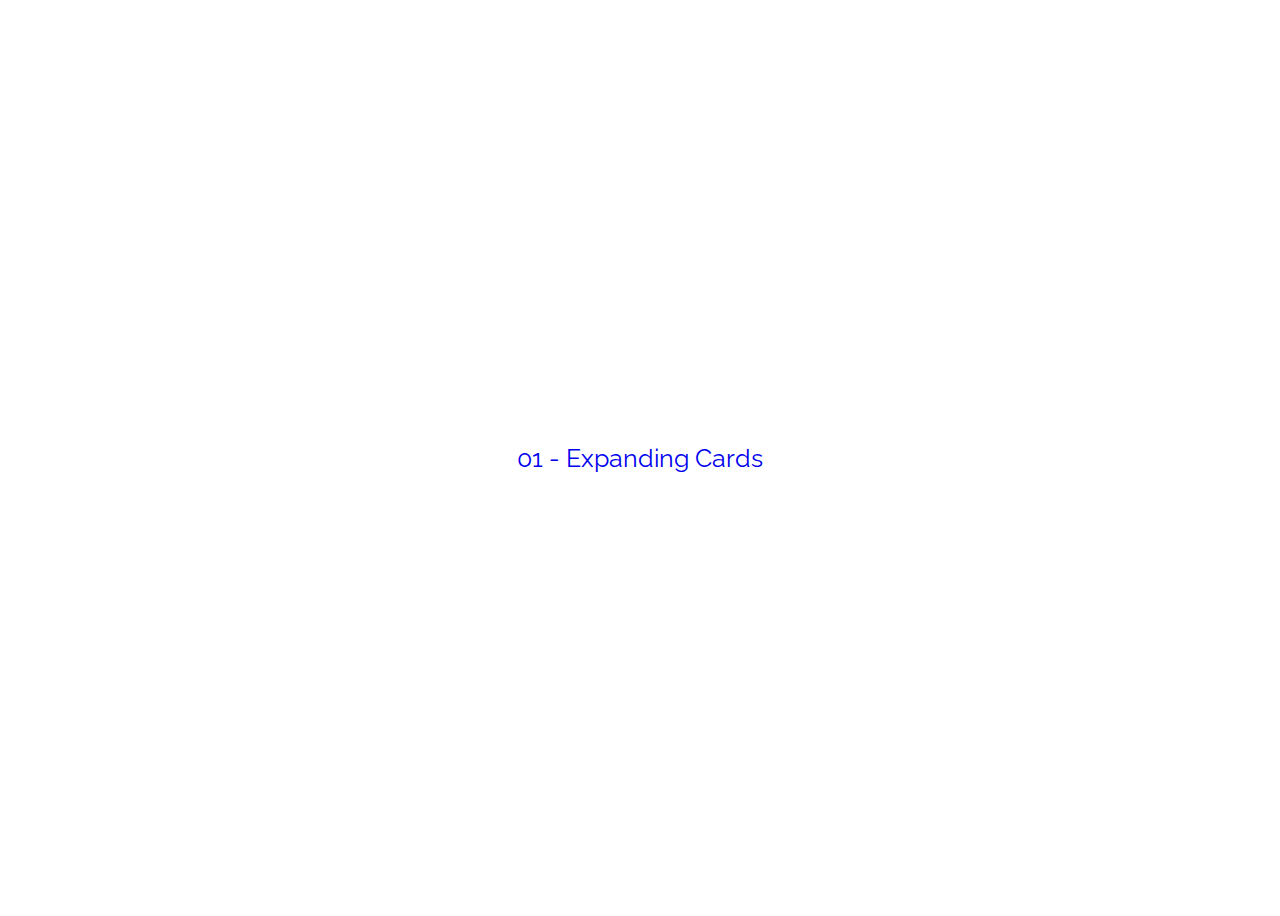
==== index.html @ 2907fe91 "Init Commit" ====
<!DOCTYPE html>
<html lang="en">
  <head>
    <meta charset="UTF-8" />
    <meta http-equiv="X-UA-Compatible" content="IE=edge" />
    <meta name="viewport" content="width=device-width, initial-scale=1.0" />
    <link rel="preconnect" href="https://fonts.googleapis.com" />
    <link rel="preconnect" href="https://fonts.gstatic.com" crossorigin />
    <link
      href="https://fonts.googleapis.com/css2?family=Raleway&display=swap"
      rel="stylesheet"
    />
    <title>HTML-CSS-JS</title>
    <style>
      body {
        font-family: 'Raleway', sans-serif;
      }

      .container {
        display: flex;
        justify-content: center;
        align-items: center;
        min-height: 100vh;
      }

      a {
        text-decoration: none;
        font-size: 25px;
      }
    </style>
  </head>
  <body>
    <div class="container">
      <a href="./PROJECTS/01-expanding-cards/index.html"
        >01 - Expanding Cards</a
      >
    </div>
  </body>
</html>
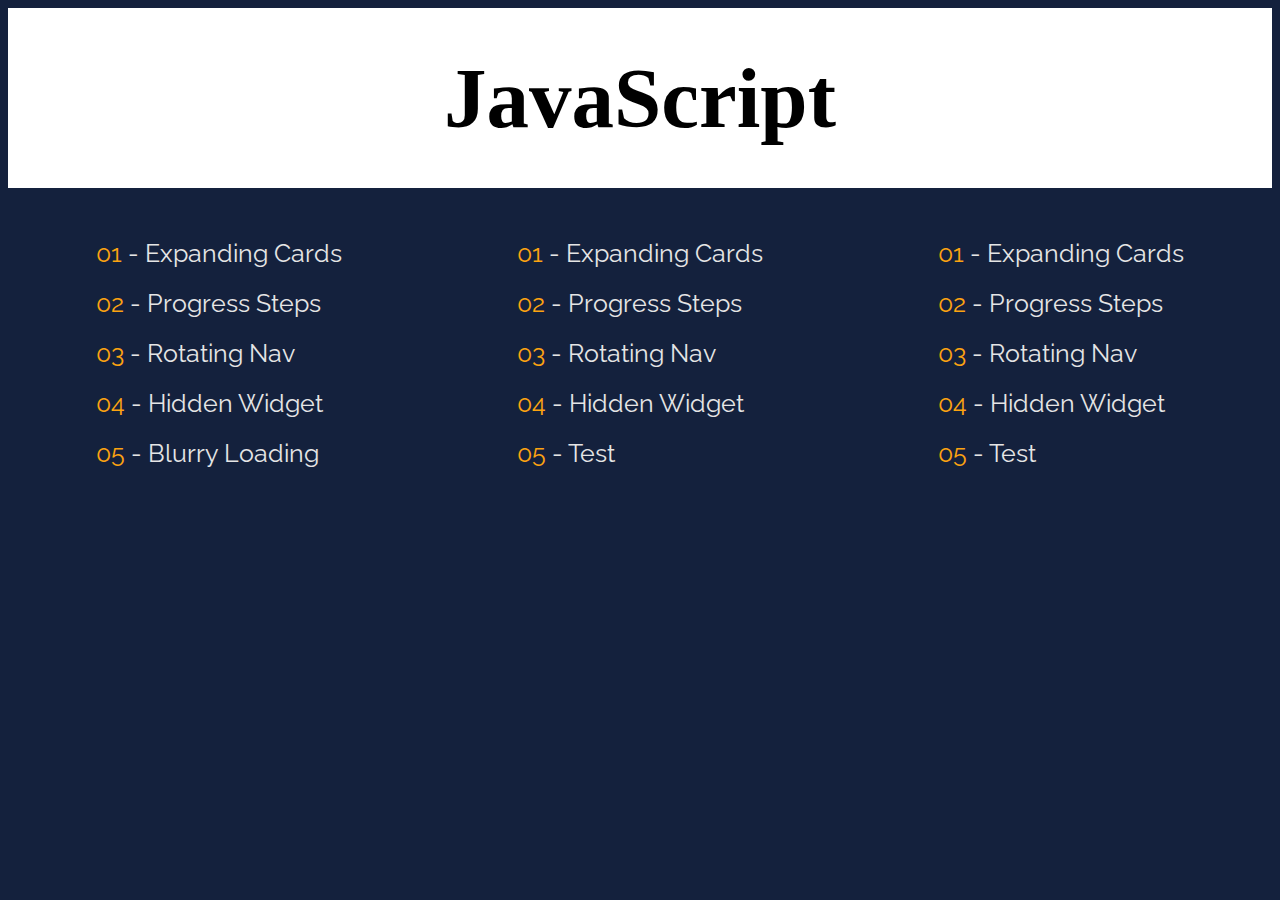
==== commit 18361a87: "Expanding Cards" ====
--- a/index.html
+++ b/index.html
@@ -10,30 +10,41 @@
       href="https://fonts.googleapis.com/css2?family=Raleway&display=swap"
       rel="stylesheet"
     />
+    <link rel="stylesheet" href="style.css" />
     <title>HTML-CSS-JS</title>
-    <style>
-      body {
-        font-family: 'Raleway', sans-serif;
-      }
-
-      .container {
-        display: flex;
-        justify-content: center;
-        align-items: center;
-        min-height: 100vh;
-      }
-
-      a {
-        text-decoration: none;
-        font-size: 25px;
-      }
-    </style>
   </head>
   <body>
+    <header>
+      <h1 class="header-title">JavaScript</h1>
+    </header>
     <div class="container">
-      <a href="./PROJECTS/01-expanding-cards/index.html"
-        >01 - Expanding Cards</a
-      >
+      <div class="link-container">
+        <a href="./PROJECTS/01-expanding-cards/index.html"
+          ><span class="project-number">01</span> - Expanding Cards</a
+        >
+        <a href=""><span class="project-number">02</span> - Progress Steps </a>
+        <a href=""><span class="project-number">03</span> - Rotating Nav </a>
+        <a href=""><span class="project-number">04</span> - Hidden Widget </a>
+        <a href=""><span class="project-number">05</span> - Blurry Loading </a>
+      </div>
+      <div class="link-container">
+        <a href="./PROJECTS/01-expanding-cards/index.html"
+          ><span class="project-number">01</span> - Expanding Cards</a
+        >
+        <a href=""><span class="project-number">02</span> - Progress Steps </a>
+        <a href=""><span class="project-number">03</span> - Rotating Nav </a>
+        <a href=""><span class="project-number">04</span> - Hidden Widget </a>
+        <a href=""><span class="project-number">05</span> - Test </a>
+      </div>
+      <div class="link-container">
+        <a href="./PROJECTS/01-expanding-cards/index.html"
+          ><span class="project-number">01</span> - Expanding Cards</a
+        >
+        <a href=""><span class="project-number">02</span> - Progress Steps </a>
+        <a href=""><span class="project-number">03</span> - Rotating Nav </a>
+        <a href=""><span class="project-number">04</span> - Hidden Widget </a>
+        <a href=""><span class="project-number">05</span> - Test </a>
+      </div>
     </div>
   </body>
 </html>
--- a/style.css
+++ b/style.css
@@ -0,0 +1,63 @@
+/*  */
+/*  */
+
+@import url('https://fonts.googleapis.com/css2?family=Anton&family=Permanent+Marker&display=swap');
+
+body {
+  font-family: 'Raleway', sans-serif;
+  background-color: #14213d;
+}
+
+header {
+  display: flex;
+  justify-content: center;
+  align-items: center;
+  height: 20vh;
+  background-color: #fff;
+  margin-bottom: 30px;
+}
+
+.header-title {
+  font-size: 85px;
+  /* font-family: 'Anton', sans-serif; */
+  font-family: 'Permanent Marker', cursive;
+}
+
+.container {
+  display: flex;
+  justify-content: space-around;
+  flex-wrap: wrap;
+}
+
+.link-container {
+  display: flex;
+  flex-direction: column;
+  margin: 10px 15px;
+}
+
+.project-number {
+  color: #fca311;
+}
+
+a {
+  text-decoration: none;
+  font-size: 25px;
+  color: #e5e5e5;
+  margin: 10px 0;
+}
+
+a:hover {
+  opacity: 0.7;
+}
+
+@media (max-width: 500px) {
+  header {
+    height: 15vh;
+  }
+
+  .header-title {
+    font-size: 50px;
+    /* font-family: 'Anton', sans-serif; */
+    font-family: 'Permanent Marker', cursive;
+  }
+}
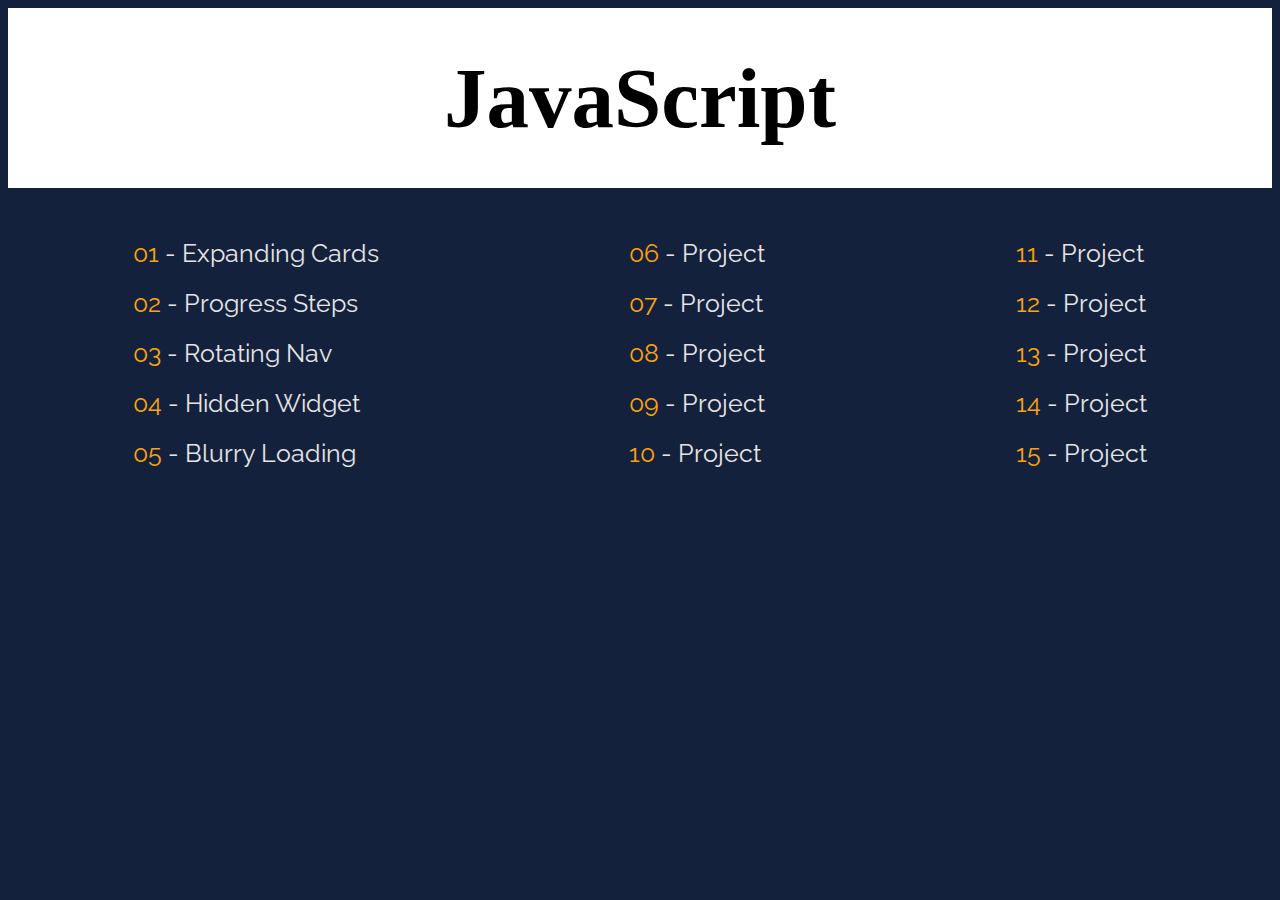
==== commit f23433be: "rotating navigation" ====
--- a/index.html
+++ b/index.html
@@ -22,28 +22,28 @@
         <a href="./PROJECTS/01-expanding-cards/index.html"
           ><span class="project-number">01</span> - Expanding Cards</a
         >
-        <a href=""><span class="project-number">02</span> - Progress Steps </a>
-        <a href=""><span class="project-number">03</span> - Rotating Nav </a>
+        <a href="./PROJECTS/02-progress-steps/index.html"
+          ><span class="project-number">02</span> - Progress Steps
+        </a>
+        <a href="./PROJECTS/03-rotating-nav-animation/index.html"
+          ><span class="project-number">03</span> - Rotating Nav
+        </a>
         <a href=""><span class="project-number">04</span> - Hidden Widget </a>
         <a href=""><span class="project-number">05</span> - Blurry Loading </a>
       </div>
       <div class="link-container">
-        <a href="./PROJECTS/01-expanding-cards/index.html"
-          ><span class="project-number">01</span> - Expanding Cards</a
-        >
-        <a href=""><span class="project-number">02</span> - Progress Steps </a>
-        <a href=""><span class="project-number">03</span> - Rotating Nav </a>
-        <a href=""><span class="project-number">04</span> - Hidden Widget </a>
-        <a href=""><span class="project-number">05</span> - Test </a>
+        <a href=""><span class="project-number">06</span> - Project</a>
+        <a href=""><span class="project-number">07</span> - Project</a>
+        <a href=""><span class="project-number">08</span> - Project</a>
+        <a href=""><span class="project-number">09</span> - Project</a>
+        <a href=""><span class="project-number">10</span> - Project</a>
       </div>
       <div class="link-container">
-        <a href="./PROJECTS/01-expanding-cards/index.html"
-          ><span class="project-number">01</span> - Expanding Cards</a
-        >
-        <a href=""><span class="project-number">02</span> - Progress Steps </a>
-        <a href=""><span class="project-number">03</span> - Rotating Nav </a>
-        <a href=""><span class="project-number">04</span> - Hidden Widget </a>
-        <a href=""><span class="project-number">05</span> - Test </a>
+        <a href=""><span class="project-number">11</span> - Project</a>
+        <a href=""><span class="project-number">12</span> - Project</a>
+        <a href=""><span class="project-number">13</span> - Project</a>
+        <a href=""><span class="project-number">14</span> - Project</a>
+        <a href=""><span class="project-number">15</span> - Project</a>
       </div>
     </div>
   </body>
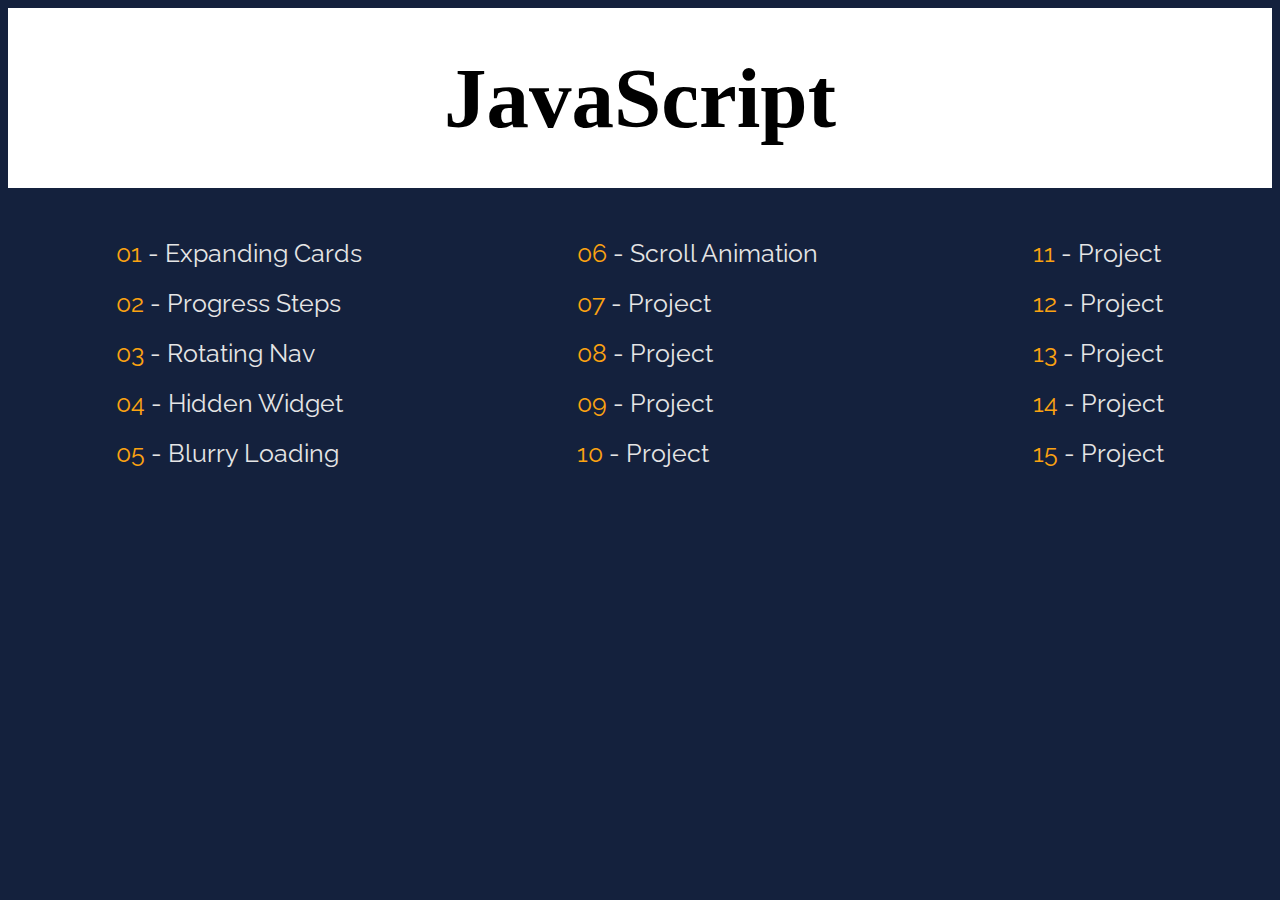
==== commit c8140145: "scroll animation" ====
--- a/index.html
+++ b/index.html
@@ -28,11 +28,17 @@
         <a href="./PROJECTS/03-rotating-nav-animation/index.html"
           ><span class="project-number">03</span> - Rotating Nav
         </a>
-        <a href=""><span class="project-number">04</span> - Hidden Widget </a>
-        <a href=""><span class="project-number">05</span> - Blurry Loading </a>
+        <a href="./PROJECTS/04-hidden-search/index.html"
+          ><span class="project-number">04</span> - Hidden Widget
+        </a>
+        <a href="./PROJECTS/05-blurry-loading/index.html"
+          ><span class="project-number">05</span> - Blurry Loading
+        </a>
       </div>
       <div class="link-container">
-        <a href=""><span class="project-number">06</span> - Project</a>
+        <a href="./PROJECTS/06-scroll-animation/index.html"
+          ><span class="project-number">06</span> - Scroll Animation</a
+        >
         <a href=""><span class="project-number">07</span> - Project</a>
         <a href=""><span class="project-number">08</span> - Project</a>
         <a href=""><span class="project-number">09</span> - Project</a>
--- a/style.css
+++ b/style.css
@@ -32,7 +32,7 @@
 .link-container {
   display: flex;
   flex-direction: column;
-  margin: 10px 15px;
+  margin: 10px 25px;
 }
 
 .project-number {
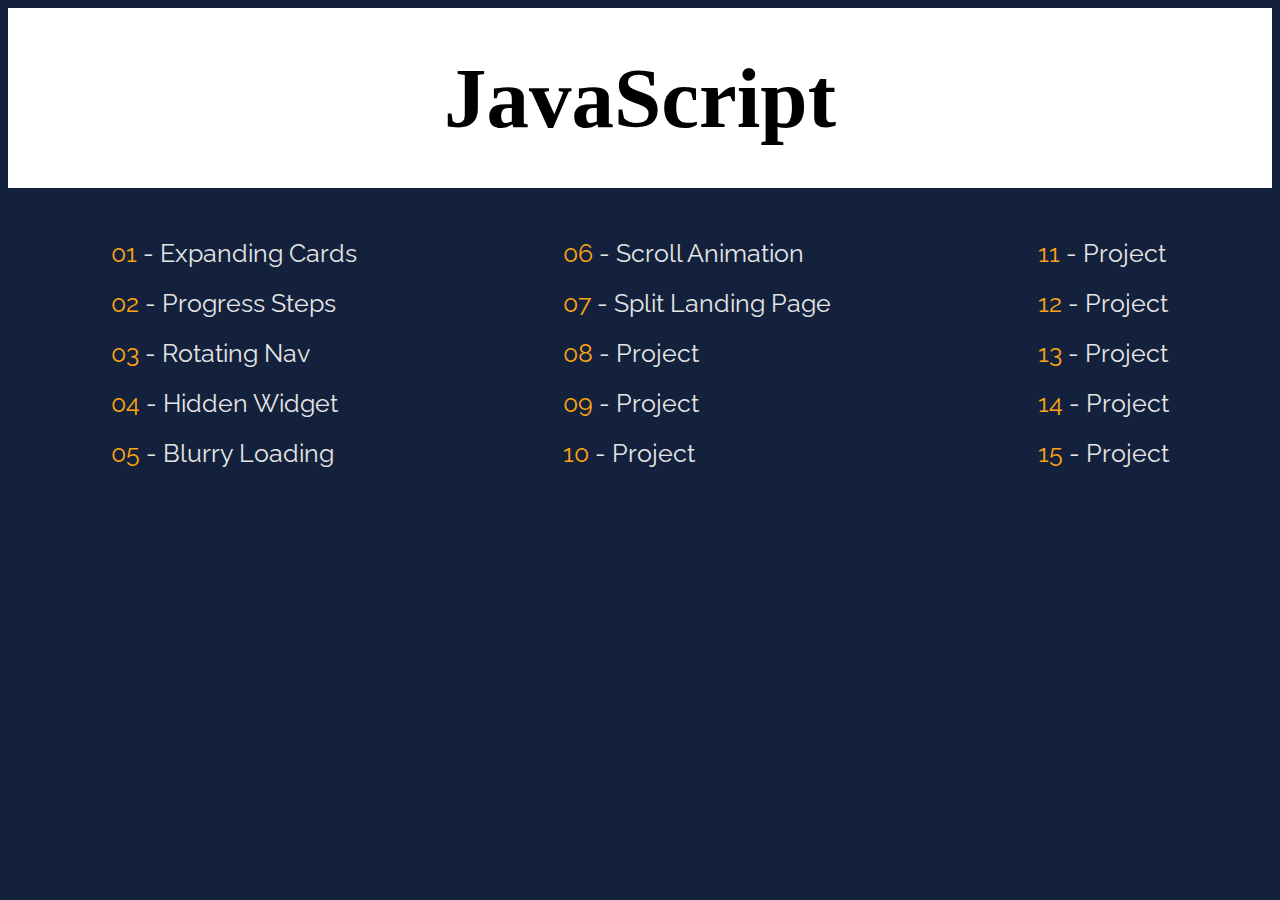
==== commit e2701ea1: "split landing page" ====
--- a/index.html
+++ b/index.html
@@ -39,7 +39,9 @@
         <a href="./PROJECTS/06-scroll-animation/index.html"
           ><span class="project-number">06</span> - Scroll Animation</a
         >
-        <a href=""><span class="project-number">07</span> - Project</a>
+        <a href="./PROJECTS/07-split-landing-page/index.html"
+          ><span class="project-number">07</span> - Split Landing Page</a
+        >
         <a href=""><span class="project-number">08</span> - Project</a>
         <a href=""><span class="project-number">09</span> - Project</a>
         <a href=""><span class="project-number">10</span> - Project</a>
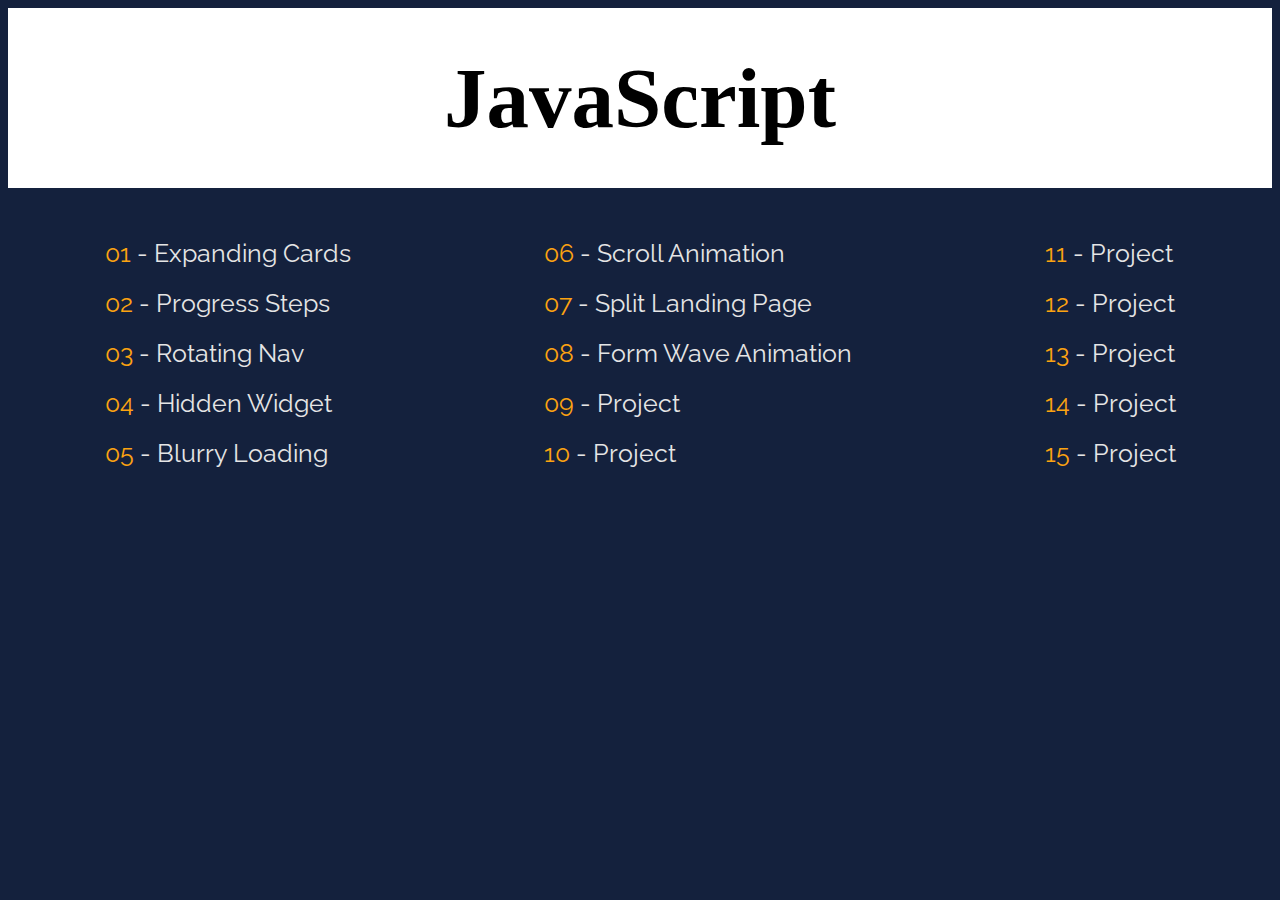
==== commit 31245ba1: "form input wave" ====
--- a/index.html
+++ b/index.html
@@ -42,7 +42,9 @@
         <a href="./PROJECTS/07-split-landing-page/index.html"
           ><span class="project-number">07</span> - Split Landing Page</a
         >
-        <a href=""><span class="project-number">08</span> - Project</a>
+        <a href="./PROJECTS/08-form-input-wave/index.html"
+          ><span class="project-number">08</span> - Form Wave Animation</a
+        >
         <a href=""><span class="project-number">09</span> - Project</a>
         <a href=""><span class="project-number">10</span> - Project</a>
       </div>
--- a/style.css
+++ b/style.css
@@ -60,4 +60,12 @@
     /* font-family: 'Anton', sans-serif; */
     font-family: 'Permanent Marker', cursive;
   }
+
+  a {
+    font-size: 20px;
+  }
+
+  .container {
+    justify-content: flex-start;
+  }
 }
